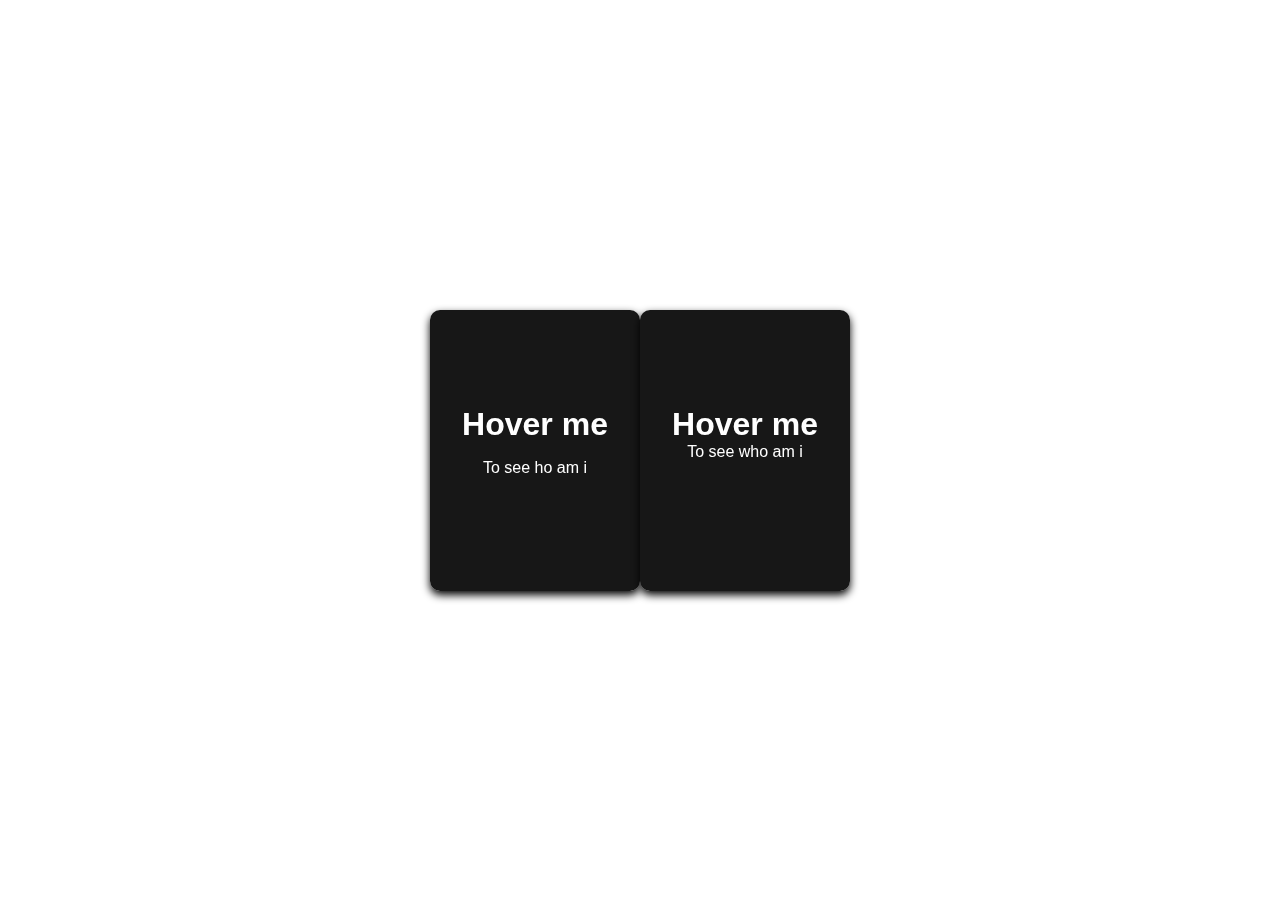
==== flipcards/flip-card.html @ 5bef3d53 "flipflop" ====
<!DOCTYPE html>
<html lang="en">

<head>
    <meta charset="UTF-8">
    <meta http-equiv="X-UA-Compatible" content="IE=edge">
    <meta name="viewport" content="width=device-width, initial-scale=1.0">
    <link rel="stylesheet" href="flip-card.css">
    <title>Flip Card Design</title>
</head>

<body>
    <div class="card_body">
        <div class="card_inner">
            <div class="frontside">
                <h1>Hover me</h1>
                <p>To see ho am i</p>
            </div>
            <div class="backside">
                <img src="2.jpg" alt="Side_one" style="width: 210px; height: 281px;" />
            </div>
        </div>
    </div>
    <div class="card_body">
        <div class="card_inner">
            <div class="frontside">
                <h1>Hover me</h1>
                <p1>To see who am i</p1>
            </div>
            <div class="backside">
                <img src="1.jpg" alt="Side_one" style="width: 210px; height: 281px;" />
            </div>
        </div>
    </div>
</body>

</html>
---- flipcards/flip-card.css ----
* {
    font-family: Arial, Helvetica, sans-serif;
}

body {
    margin: 0px;
    padding: 0px;
    position: relative;
    display: flex;
    justify-content: center;
    align-items: center;
    background-color: #fff;
    min-height: 100vh;
}

.card_body {
    background: transparent;
    width: 210px;
    height: 281px;
    perspective: 1000px;
    position: relative;
    display: flex;
    justify-content: center;
    align-items: center;
}

.card_inner {
    position: relative;
    width: 100%;
    height: 100%;
    text-align: center;
    transition: transform 1.2s;
    transform-style: preserve-3d;
    box-shadow: 0 4px 8px 0 rgba(0, 0, 0, 2);
}

.card_body:hover .card_inner {
    transform: rotateY(180deg);
}

.frontside,
.backside {
    position: absolute;
    width: 100%;
    height: 100%;
    backface-visibility: hidden;
    -webkit-backface-visibility: hidden;
}

.frontside {
    background-color: #171717;
    color: #fff;
}

h1 {
    margin-bottom: 0px;
    margin-top: 96px;
}

.backside {
    background-color: transparent;
    color: #fff;
    transform: rotateY(180deg);
}

.card_body,
.card_inner,
.frontside,
.backside {
    border-radius: 10px;
}
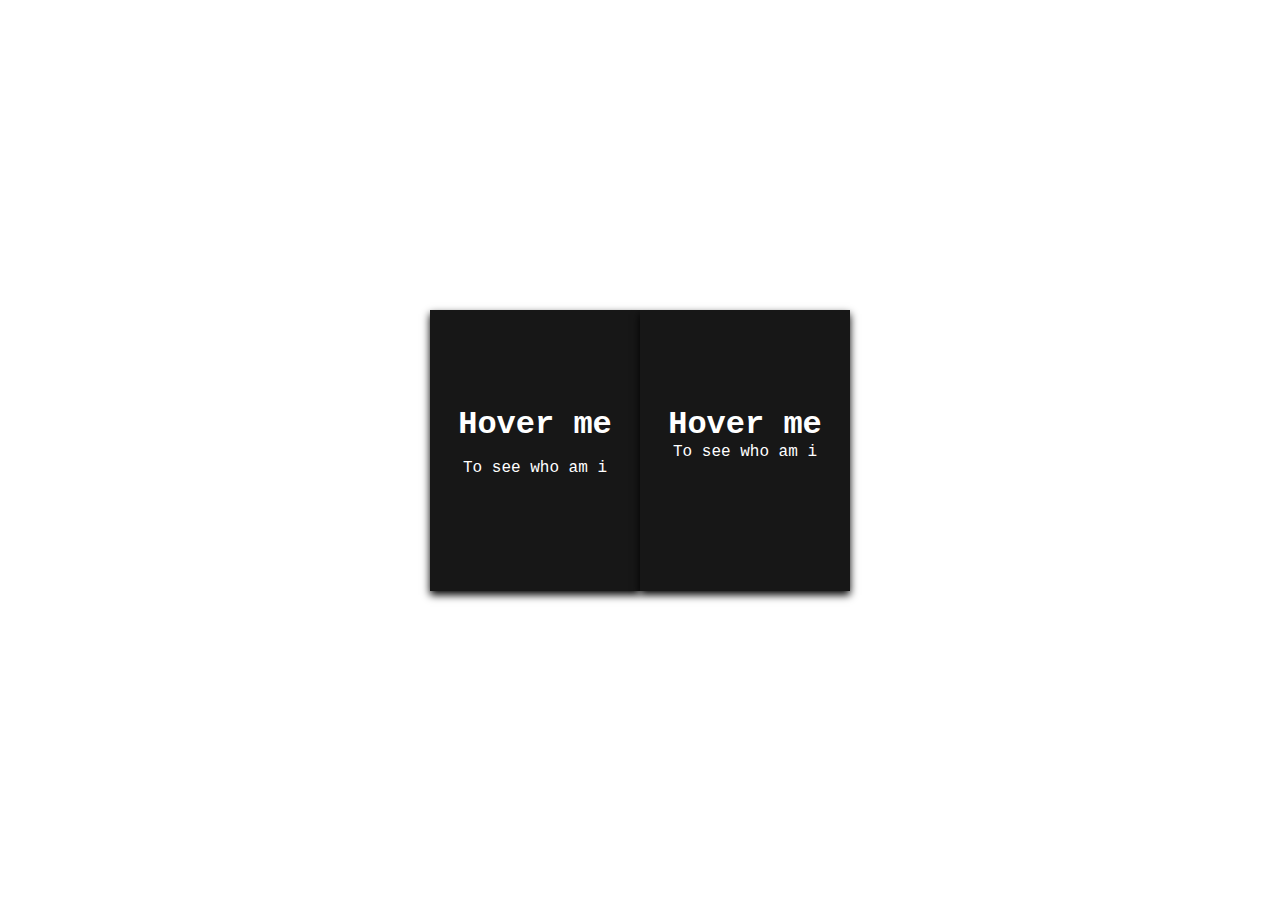
==== commit 10f280b5: "changes" ====
--- a/flipcards/flip-card.html
+++ b/flipcards/flip-card.html
@@ -2,9 +2,6 @@
 <html lang="en">
 
 <head>
-    <meta charset="UTF-8">
-    <meta http-equiv="X-UA-Compatible" content="IE=edge">
-    <meta name="viewport" content="width=device-width, initial-scale=1.0">
     <link rel="stylesheet" href="flip-card.css">
     <title>Flip Card Design</title>
 </head>
@@ -14,7 +11,7 @@
         <div class="card_inner">
             <div class="frontside">
                 <h1>Hover me</h1>
-                <p>To see ho am i</p>
+                <p>To see who am i</p>
             </div>
             <div class="backside">
                 <img src="2.jpg" alt="Side_one" style="width: 210px; height: 281px;" />
--- a/flipcards/flip-card.css
+++ b/flipcards/flip-card.css
@@ -1,11 +1,12 @@
 * {
-    font-family: Arial, Helvetica, sans-serif;
+    /* font-family: Arial, Helvetica, sans-serif; */
+    font-family: 'Courier New', Courier, monospace;
 }
 
 body {
     margin: 0px;
     padding: 0px;
-    position: relative;
+    /* position: relative; */
     display: flex;
     justify-content: center;
     align-items: center;
@@ -14,11 +15,11 @@
 }
 
 .card_body {
-    background: transparent;
+    /* background: transparent; */
     width: 210px;
     height: 281px;
-    perspective: 1000px;
-    position: relative;
+    /* perspective: 1000px; */
+    /* position: relative; */
     display: flex;
     justify-content: center;
     align-items: center;
@@ -67,5 +68,5 @@
 .card_inner,
 .frontside,
 .backside {
-    border-radius: 10px;
+    border-radius: 0px;
 }